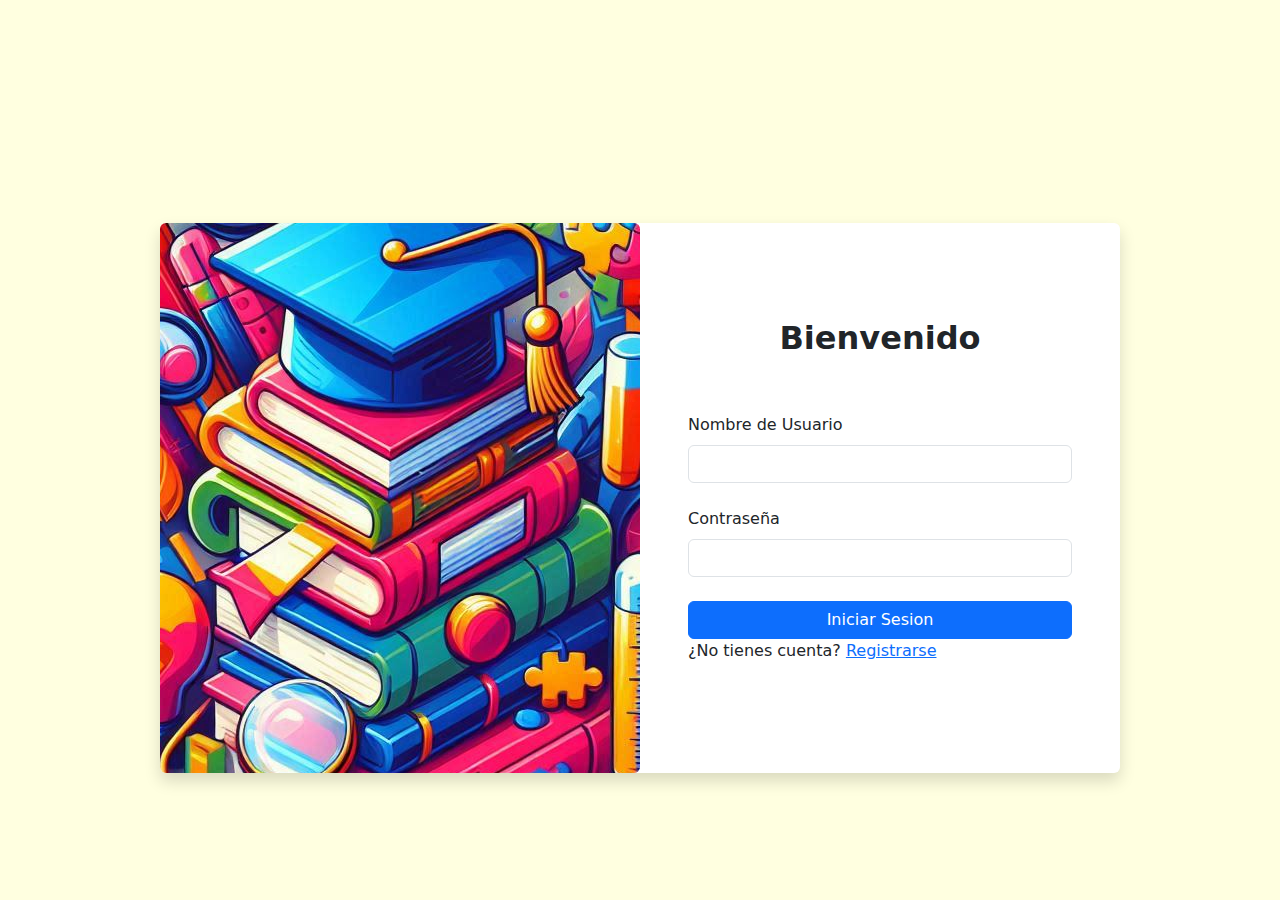
==== triviaWebApp/target/triviaWebApp-1.0-SNAPSHOT/index.html @ 6f591edc "Iniciando repo" ====
<!DOCTYPE html>
<html>
    <head>        
        <meta http-equiv="Content-Type" content="text/html; charset=UTF-8">
        <title>Inicio</title>
        <link href="https://cdn.jsdelivr.net/npm/bootstrap@5.3.3/dist/css/bootstrap.min.css" rel="stylesheet" integrity="sha384-QWTKZyjpPEjISv5WaRU9OFeRpok6YctnYmDr5pNlyT2bRjXh0JMhjY6hW+ALEwIH" crossorigin="anonymous">
        <link rel="stylesheet" href="https://cdn.jsdelivr.net/npm/bootstrap-icons@1.11.3/font/bootstrap-icons.min.css">
        <link rel="stylesheet" href="./styles/styleIndex.css">
    </head>
    <body>
        <div class="container w-75 mt-5 rounded shadow">
            <div class="row align-items-stretch">
                <div class="col bg d-none d-lg-block col-md-5 col-lg-5 col-xl-6 rounded">

                </div>
                <div class="col p-5 rounded-end">
                    <h2 class="fw-bold text-center py-5">Bienvenido</h2>
                    <!-- Login -->
                    <form action="#">
                        <div class="mb-4">
                            <label for="user-name" class="form-label">Nombre de Usuario</label>
                            <input type="text" class="form-control" name="user-name" required>
                        </div>
                        <div class="mb-4">
                            <label for="password" class="form-label">Contraseña</label>
                            <input type="password" class="form-control" name="password" required>
                        </div>
                        <div class="d-grid">
                            <button type="submit" class="btn btn-primary">Iniciar Sesion</button>
                        </div>
                        <div class="mb-3">
                            <span>¿No tienes cuenta?
                                <a href="http://localhost:8080/triviaWebApp/site_content/register.jsp">Registrarse</a>
                            </span>
                        </div>
                    </form>
                </div>
            </div>
        </div>
        <script src="https://cdn.jsdelivr.net/npm/bootstrap@5.3.3/dist/js/bootstrap.bundle.min.js" integrity="sha384-YvpcrYf0tY3lHB60NNkmXc5s9fDVZLESaAA55NDzOxhy9GkcIdslK1eN7N6jIeHz" crossorigin="anonymous"></script>
    </body>
</html>
---- triviaWebApp/target/triviaWebApp-1.0-SNAPSHOT/styles/styleIndex.css ----
body {
    background: linear-gradient(to right, #E6E6FA, #FFFFE0);
    background: #FFFFE0;
}

.bg {
    background-image: url('../assets/trivia2.jpeg');
    background-position: center center;
}

.row {
    height: 550px;
}

.container {
    position: absolute;
    left: 50%;
    top: 50%;
    transform: translate(-50%,-50%);
    background: white;
}
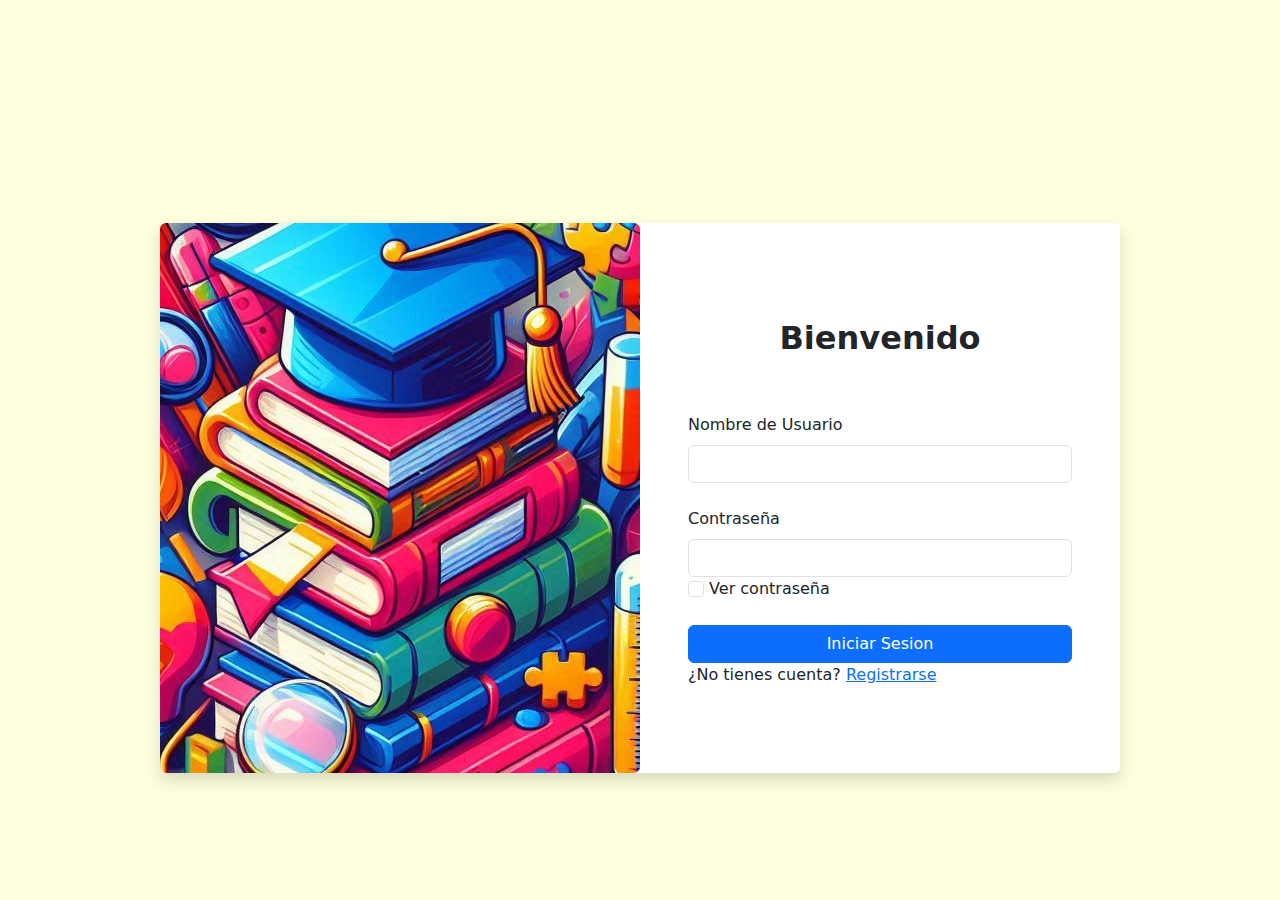
==== commit ac8a1534: "Agregando parte de frontend de inicio y crear trivias" ====
--- a/triviaWebApp/target/triviaWebApp-1.0-SNAPSHOT/index.html
+++ b/triviaWebApp/target/triviaWebApp-1.0-SNAPSHOT/index.html
@@ -23,7 +23,11 @@
                         </div>
                         <div class="mb-4">
                             <label for="password" class="form-label">Contraseña</label>
-                            <input type="password" class="form-control" name="password" required>
+                            <input type="password" class="form-control" name="password" id="passwordField" required>
+                            <input class="form-check-input" type="checkbox" value="" id="flexCheck" onclick="togglePassword()">
+                            <label class="form-check-label" for="flexCheckDefault">
+                                Ver contraseña
+                            </label>
                         </div>
                         <div class="d-grid">
                             <button type="submit" class="btn btn-primary">Iniciar Sesion</button>
@@ -38,5 +42,6 @@
             </div>
         </div>
         <script src="https://cdn.jsdelivr.net/npm/bootstrap@5.3.3/dist/js/bootstrap.bundle.min.js" integrity="sha384-YvpcrYf0tY3lHB60NNkmXc5s9fDVZLESaAA55NDzOxhy9GkcIdslK1eN7N6jIeHz" crossorigin="anonymous"></script>
+        <script src="./scripts/password.js"></script>
     </body>
 </html>
